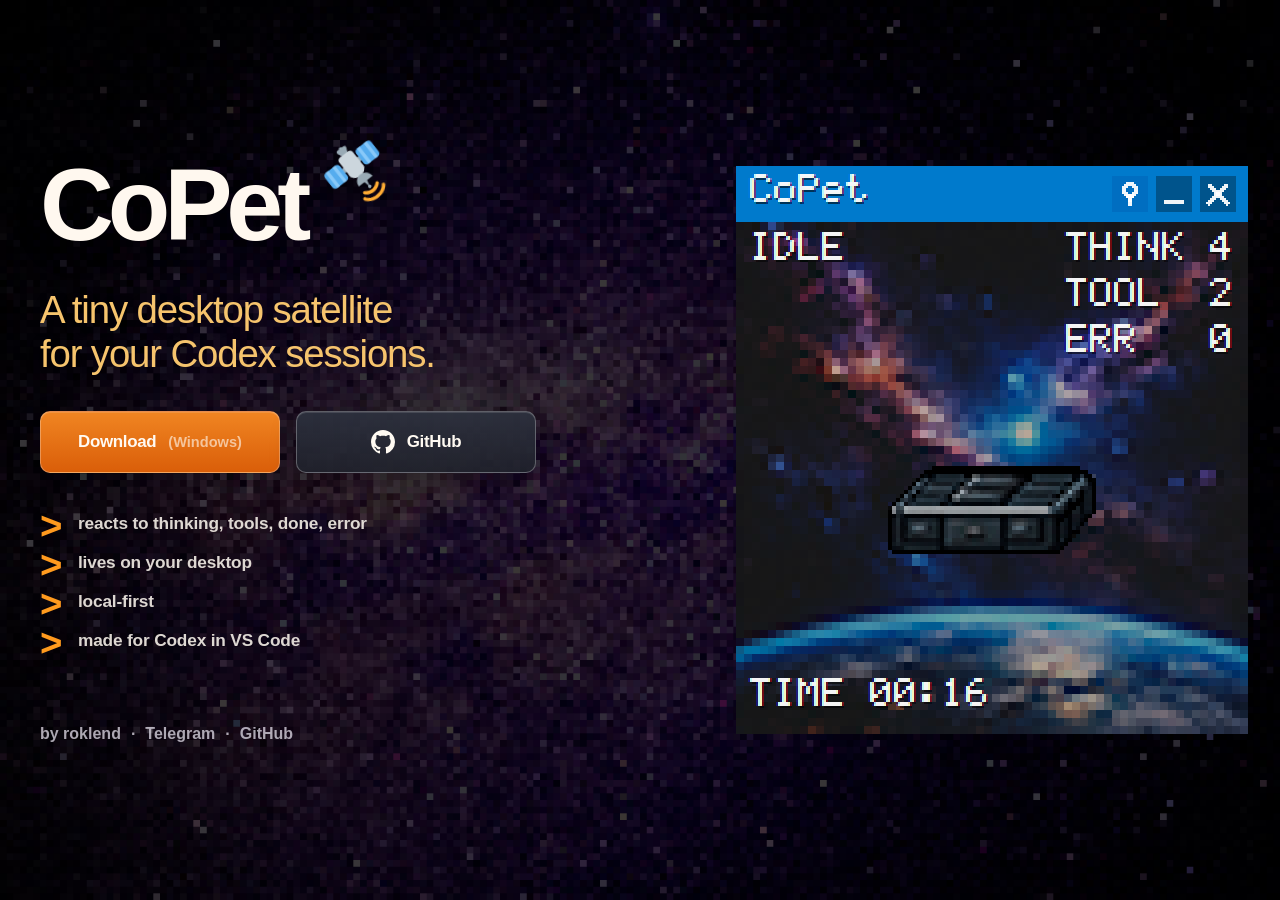
==== copet-site/index.html @ e37b447b "Deploy current CoPet site" ====
<!doctype html>
<html lang="en">
<head>
  <meta charset="utf-8">
  <meta name="viewport" content="width=device-width, initial-scale=1">
  <title>CoPet</title>
  <meta name="description" content="CoPet render preview">
  <link rel="stylesheet" href="style.css">
</head>
<body>
  <main class="stage">
    <section class="hero-copy" aria-label="CoPet introduction">
      <div class="brand-row">
        <h1 class="brand-title">CoPet</h1>
        <img
          class="brand-icon"
          src="assets/ui/satellite-emoji.svg"
          alt=""
          width="72"
          height="72"
        >
      </div>

      <p class="hero-tagline">A tiny desktop satellite for your Codex sessions.</p>

      <div class="hero-actions">
        <a class="cta cta-primary" href="https://github.com/roklend/CoPet/releases/download/v0.2.1/CoPet-v0.2.1-win-x64.zip" aria-label="Download CoPet">
          <span>Download</span>
          <span class="cta-note">(Windows)</span>
        </a>
        <a class="cta cta-secondary" href="https://github.com/roklend/CoPet" aria-label="View CoPet on GitHub">
          <svg class="cta-icon" viewBox="0 0 16 16" aria-hidden="true">
            <path
              fill="currentColor"
              d="M8 0C3.58 0 0 3.58 0 8a8 8 0 0 0 5.47 7.59c.4.07.55-.17.55-.38
              0-.19-.01-.82-.01-1.49-2.01.37-2.53-.49-2.69-.94-.09-.23-.48-.94-.82-1.13
              -.28-.15-.68-.52-.01-.53.63-.01 1.08.58 1.23.82.72 1.21 1.87.87 2.33.66.07-.52.28-.87.5-1.07
              -1.78-.2-3.64-.89-3.64-3.95 0-.87.31-1.59.82-2.15-.08-.2-.36-1.02.08-2.12 0 0 .67-.21 2.2.82
              .64-.18 1.32-.27 2-.27s1.36.09 2 .27c1.53-1.04 2.2-.82 2.2-.82.44 1.1.16 1.92.08 2.12
              .51.56.82 1.27.82 2.15 0 3.07-1.87 3.75-3.65 3.95.29.25.54.73.54 1.48
              0 1.07-.01 1.93-.01 2.2 0 .21.15.46.55.38A8.01 8.01 0 0 0 16 8c0-4.42-3.58-8-8-8Z"
            />
          </svg>
          <span>GitHub</span>
        </a>
      </div>

      <ul class="feature-list" aria-label="CoPet features">
        <li>reacts to thinking, tools, done, error</li>
        <li>lives on your desktop</li>
        <li>local-first</li>
        <li>made for Codex in VS Code</li>
      </ul>

      <p class="meta-line">
        <span>by roklend</span>
        <span aria-hidden="true">&middot;</span>
        <a href="https://t.me/yuriispace" aria-label="Open Telegram channel">Telegram</a>
        <span aria-hidden="true">&middot;</span>
        <a href="https://github.com/roklend" aria-label="Open GitHub profile">GitHub</a>
      </p>
    </section>

    <section class="player-shell" aria-label="CoPet render preview">
      <img
        id="frame-player"
        class="player-frame"
        src="render/output/x2/frame_0001.png"
        alt="CoPet render preview"
        width="512"
        height="568"
      >
    </section>
  </main>

  <script src="copet.js"></script>
</body>
</html>
---- copet-site/style.css ----
* {
  box-sizing: border-box;
}

:root {
  --ink-strong: #fff8ef;
  --ink-soft: rgba(244, 238, 231, 0.9);
  --ink-muted: rgba(219, 214, 226, 0.78);
  --accent-gold: #f6c46d;
  --accent-orange-start: #f08522;
  --accent-orange-end: #da5e09;
  --button-dark-start: rgba(45, 49, 62, 0.94);
  --button-dark-end: rgba(32, 34, 44, 0.92);
  --button-border: rgba(255, 255, 255, 0.28);
  --button-shadow: rgba(0, 0, 0, 0.34);
}

html,
body {
  margin: 0;
  min-height: 100%;
}

body {
  min-height: 100vh;
  color: var(--ink-strong);
  background-color: #03060d;
  background-image: url("assets/ui/star_background_x8.png");
  background-position: center center;
  background-repeat: no-repeat;
  background-size: cover;
  font-family: "Trebuchet MS", "Segoe UI", sans-serif;
}

.stage {
  min-height: 100vh;
  width: min(1600px, calc(100% - 64px));
  margin: 0 auto;
  display: grid;
  grid-template-columns: 1fr auto;
  align-items: center;
  gap: 48px;
  padding: 24px 0;
}

.hero-copy {
  align-self: center;
  max-width: 640px;
  padding: 12px 0 12px 8px;
}

.brand-row {
  position: relative;
  display: inline-block;
  margin-bottom: 34px;
  padding-right: 86px;
}

.brand-title {
  margin: 0;
  font-size: clamp(4.8rem, 8vw, 7rem);
  line-height: 0.94;
  font-weight: 800;
  letter-spacing: -0.06em;
  color: var(--ink-strong);
  text-shadow: 0 10px 28px rgba(0, 0, 0, 0.28);
}

.brand-icon {
  position: absolute;
  top: -18px;
  right: 4px;
  width: 62px;
  height: 62px;
  object-fit: contain;
  transform: rotate(7deg);
  filter: drop-shadow(0 8px 10px rgba(0, 0, 0, 0.35));
}

.hero-tagline {
  margin: 0 0 34px;
  max-width: 620px;
  font-size: clamp(1.9rem, 3vw, 3.1rem);
  line-height: 1.16;
  letter-spacing: -0.03em;
  color: var(--accent-gold);
  text-wrap: balance;
  text-shadow: 0 4px 14px rgba(0, 0, 0, 0.22);
}

.hero-actions {
  display: flex;
  flex-wrap: wrap;
  gap: 16px;
  margin-bottom: 40px;
}

.cta {
  display: inline-flex;
  align-items: center;
  justify-content: center;
  gap: 12px;
  min-width: 240px;
  padding: 18px 30px;
  border: 1px solid var(--button-border);
  border-radius: 10px;
  text-decoration: none;
  font-size: 1.06rem;
  font-weight: 800;
  letter-spacing: -0.02em;
  color: #fffaf2;
  box-shadow: 0 10px 28px rgba(0, 0, 0, 0.18), inset 0 1px 0 rgba(255, 255, 255, 0.12);
  transition: transform 140ms ease, border-color 140ms ease, box-shadow 140ms ease;
}

.cta:hover {
  transform: translateY(-1px);
  border-color: rgba(255, 255, 255, 0.45);
  box-shadow: 0 14px 30px rgba(0, 0, 0, 0.26), inset 0 1px 0 rgba(255, 255, 255, 0.16);
}

.cta-primary {
  background: linear-gradient(180deg, var(--accent-orange-start), var(--accent-orange-end));
}

.cta-secondary {
  background: linear-gradient(180deg, var(--button-dark-start), var(--button-dark-end));
}

.cta-icon {
  width: 24px;
  height: 24px;
  flex: 0 0 24px;
}

.cta-note {
  color: rgba(255, 248, 239, 0.62);
  font-size: 0.86em;
  font-weight: 700;
  letter-spacing: 0;
}

.feature-list {
  margin: 0 0 74px;
  padding: 0;
  list-style: none;
  display: grid;
  gap: 18px;
  max-width: 620px;
}

.feature-list li {
  position: relative;
  padding-left: 38px;
  color: var(--ink-soft);
  font-size: 1.08rem;
  font-weight: 600;
  letter-spacing: -0.01em;
}

.feature-list li::before {
  content: ">";
  position: absolute;
  left: 0;
  top: -0.14em;
  color: #ff9a1e;
  font-size: 2.4rem;
  line-height: 1;
  font-weight: 700;
  text-shadow: 0 4px 12px rgba(0, 0, 0, 0.26);
}

.meta-line {
  margin: 0;
  display: flex;
  flex-wrap: wrap;
  gap: 10px;
  align-items: center;
  color: var(--ink-muted);
  font-size: 1rem;
  font-weight: 600;
}

.meta-line a {
  color: inherit;
  text-decoration: none;
  transition: color 140ms ease;
}

.meta-line a:hover {
  color: var(--ink-strong);
}

.player-shell {
  width: 512px;
  height: 568px;
  display: grid;
  place-items: center;
}

.player-frame {
  display: block;
  width: 512px;
  height: 568px;
  image-rendering: pixelated;
  image-rendering: crisp-edges;
}

@media (max-width: 1200px) {
  .stage {
    width: calc(100% - 32px);
    grid-template-columns: 1fr;
    justify-items: center;
    gap: 24px;
    padding: 24px 0;
  }

  .hero-copy {
    max-width: 760px;
    padding: 8px 0 0;
    text-align: center;
  }

  .brand-row,
  .hero-actions {
    justify-content: center;
  }

  .brand-row {
    display: inline-block;
    padding-right: 74px;
  }

  .brand-icon {
    right: 0;
  }

  .feature-list {
    margin-bottom: 44px;
    justify-self: center;
  }

  .feature-list li {
    text-align: left;
  }

  .meta-line {
    justify-content: center;
  }
}

@media (max-width: 560px) {
  .stage {
    width: calc(100% - 24px);
    gap: 18px;
    padding: 18px 0 22px;
  }

  .brand-row {
    margin-bottom: 24px;
    padding-right: 54px;
  }

  .brand-icon {
    top: -12px;
    right: 0;
    width: 44px;
    height: 44px;
  }

  .hero-tagline {
    margin-bottom: 24px;
  }

  .hero-actions {
    gap: 12px;
    margin-bottom: 28px;
  }

  .cta {
    width: min(100%, 320px);
    min-width: 0;
    padding: 16px 22px;
  }

  .feature-list {
    margin-bottom: 28px;
    gap: 14px;
  }

  .feature-list li {
    font-size: 0.98rem;
    padding-left: 30px;
  }

  .feature-list li::before {
    font-size: 2rem;
  }

  .meta-line {
    gap: 8px;
    font-size: 0.94rem;
  }

  .player-shell {
    width: min(512px, calc(100vw - 24px));
    height: auto;
  }

  .player-frame {
    width: min(512px, calc(100vw - 24px));
    height: auto;
  }
}
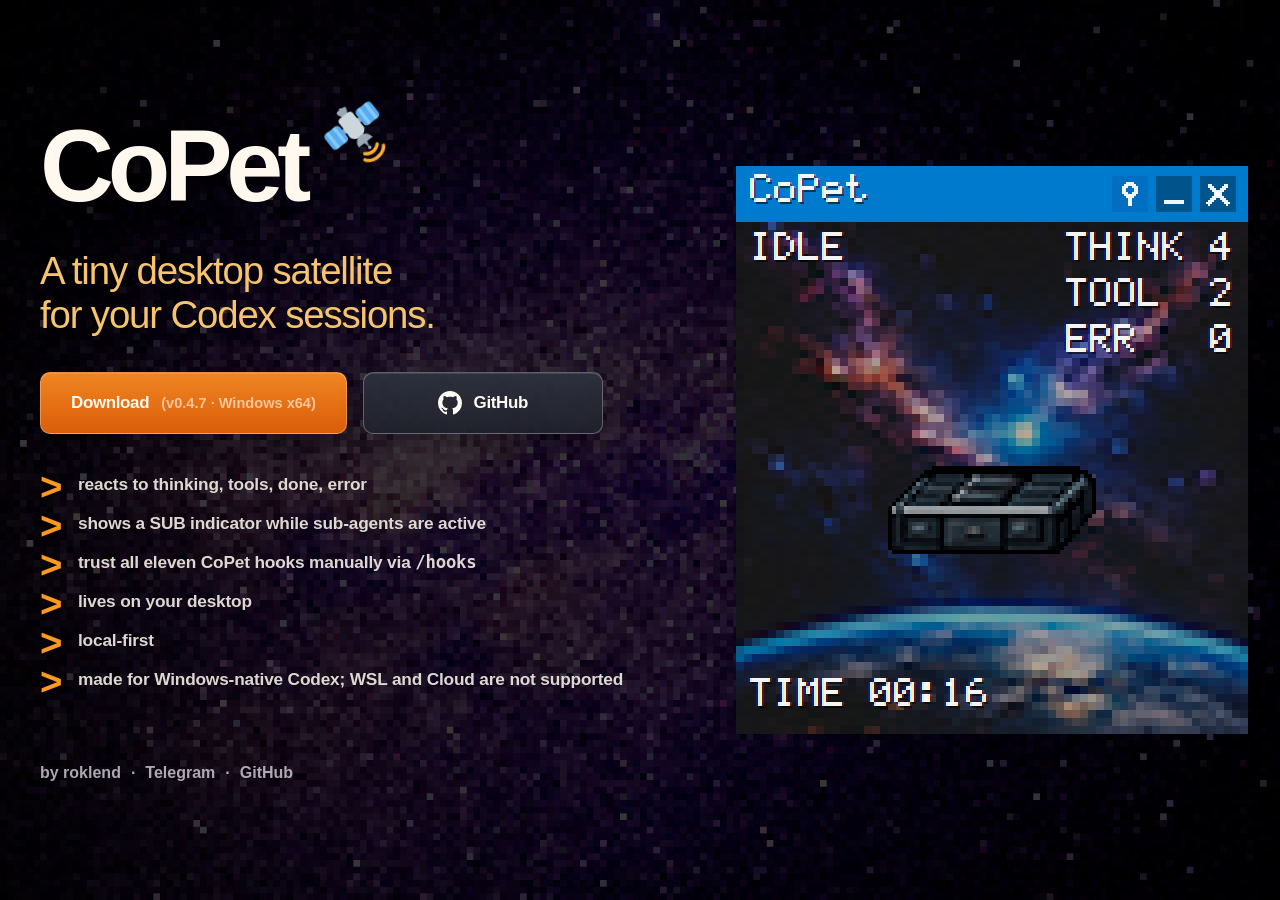
==== commit 625266f2: "release: publish CoPet v0.4.7 and current setup guides" ====
--- a/copet-site/index.html
+++ b/copet-site/index.html
@@ -4,7 +4,7 @@
   <meta charset="utf-8">
   <meta name="viewport" content="width=device-width, initial-scale=1">
   <title>CoPet</title>
-  <meta name="description" content="CoPet render preview">
+  <meta name="description" content="CoPet v0.4.7 — a tiny desktop satellite for Codex sessions">
   <link rel="stylesheet" href="style.css">
 </head>
 <body>
@@ -24,11 +24,11 @@
       <p class="hero-tagline">A tiny desktop satellite for your Codex sessions.</p>
 
       <div class="hero-actions">
-        <a class="cta cta-primary" href="https://github.com/roklend/CoPet/releases/download/v0.2.1/CoPet-v0.2.1-win-x64.zip" aria-label="Download CoPet">
+        <a class="cta cta-primary" href="https://github.com/roklend/copet-site/releases/download/v0.4.7/CoPet-v0.4.7-win-x64.zip" aria-label="Download CoPet v0.4.7 for Windows">
           <span>Download</span>
-          <span class="cta-note">(Windows)</span>
+          <span class="cta-note">(v0.4.7 &middot; Windows x64)</span>
         </a>
-        <a class="cta cta-secondary" href="https://github.com/roklend/CoPet" aria-label="View CoPet on GitHub">
+        <a class="cta cta-secondary" href="https://github.com/roklend/copet-site" aria-label="View the public CoPet site repository on GitHub">
           <svg class="cta-icon" viewBox="0 0 16 16" aria-hidden="true">
             <path
               fill="currentColor"
@@ -47,9 +47,11 @@
 
       <ul class="feature-list" aria-label="CoPet features">
         <li>reacts to thinking, tools, done, error</li>
+        <li>shows a SUB indicator while sub-agents are active</li>
+        <li>trust all eleven CoPet hooks manually via <code>/hooks</code></li>
         <li>lives on your desktop</li>
         <li>local-first</li>
-        <li>made for Codex in VS Code</li>
+        <li>made for Windows-native Codex; WSL and Cloud are not supported</li>
       </ul>
 
       <p class="meta-line">
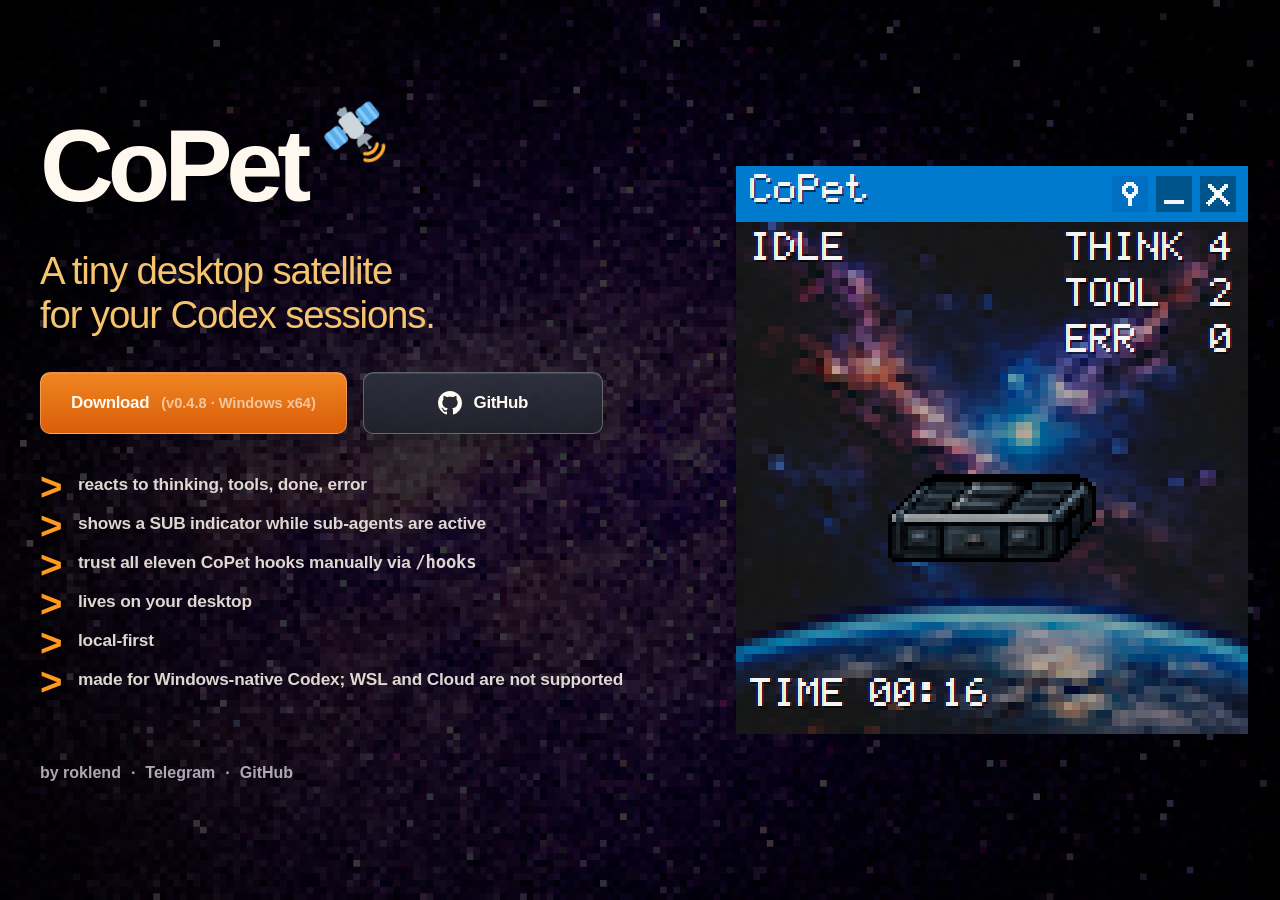
==== commit acc180d6: "release: publish CoPet v0.4.8 pixel font fix" ====
--- a/copet-site/index.html
+++ b/copet-site/index.html
@@ -4,7 +4,7 @@
   <meta charset="utf-8">
   <meta name="viewport" content="width=device-width, initial-scale=1">
   <title>CoPet</title>
-  <meta name="description" content="CoPet v0.4.7 — a tiny desktop satellite for Codex sessions">
+  <meta name="description" content="CoPet v0.4.8 — a tiny desktop satellite for Codex sessions">
   <link rel="stylesheet" href="style.css">
 </head>
 <body>
@@ -24,9 +24,9 @@
       <p class="hero-tagline">A tiny desktop satellite for your Codex sessions.</p>
 
       <div class="hero-actions">
-        <a class="cta cta-primary" href="https://github.com/roklend/copet-site/releases/download/v0.4.7/CoPet-v0.4.7-win-x64.zip" aria-label="Download CoPet v0.4.7 for Windows">
+        <a class="cta cta-primary" href="https://github.com/roklend/copet-site/releases/download/v0.4.8/CoPet-v0.4.8-win-x64.zip" aria-label="Download CoPet v0.4.8 for Windows">
           <span>Download</span>
-          <span class="cta-note">(v0.4.7 &middot; Windows x64)</span>
+          <span class="cta-note">(v0.4.8 &middot; Windows x64)</span>
         </a>
         <a class="cta cta-secondary" href="https://github.com/roklend/copet-site" aria-label="View the public CoPet site repository on GitHub">
           <svg class="cta-icon" viewBox="0 0 16 16" aria-hidden="true">
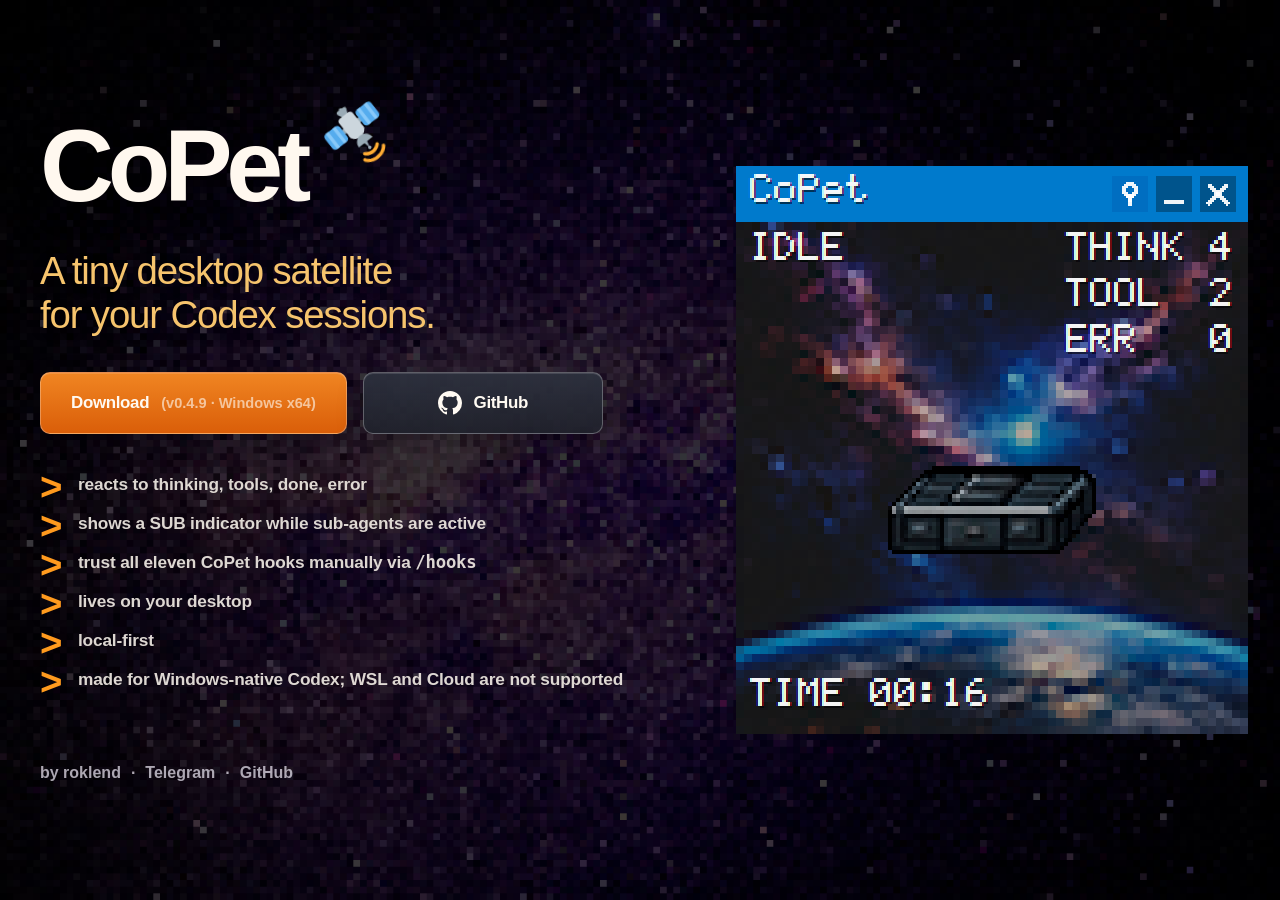
==== commit a73ae890: "site: point Windows download to CoPet v0.4.9" ====
--- a/copet-site/index.html
+++ b/copet-site/index.html
@@ -4,7 +4,7 @@
   <meta charset="utf-8">
   <meta name="viewport" content="width=device-width, initial-scale=1">
   <title>CoPet</title>
-  <meta name="description" content="CoPet v0.4.8 — a tiny desktop satellite for Codex sessions">
+  <meta name="description" content="CoPet v0.4.9 — a tiny desktop satellite for Codex sessions">
   <link rel="stylesheet" href="style.css">
 </head>
 <body>
@@ -24,9 +24,9 @@
       <p class="hero-tagline">A tiny desktop satellite for your Codex sessions.</p>
 
       <div class="hero-actions">
-        <a class="cta cta-primary" href="https://github.com/roklend/copet-site/releases/download/v0.4.8/CoPet-v0.4.8-win-x64.zip" aria-label="Download CoPet v0.4.8 for Windows">
+        <a class="cta cta-primary" href="https://github.com/roklend/copet-site/releases/download/v0.4.9/CoPet-v0.4.9-win-x64.zip" aria-label="Download CoPet v0.4.9 for Windows">
           <span>Download</span>
-          <span class="cta-note">(v0.4.8 &middot; Windows x64)</span>
+          <span class="cta-note">(v0.4.9 &middot; Windows x64)</span>
         </a>
         <a class="cta cta-secondary" href="https://github.com/roklend/copet-site" aria-label="View the public CoPet site repository on GitHub">
           <svg class="cta-icon" viewBox="0 0 16 16" aria-hidden="true">
